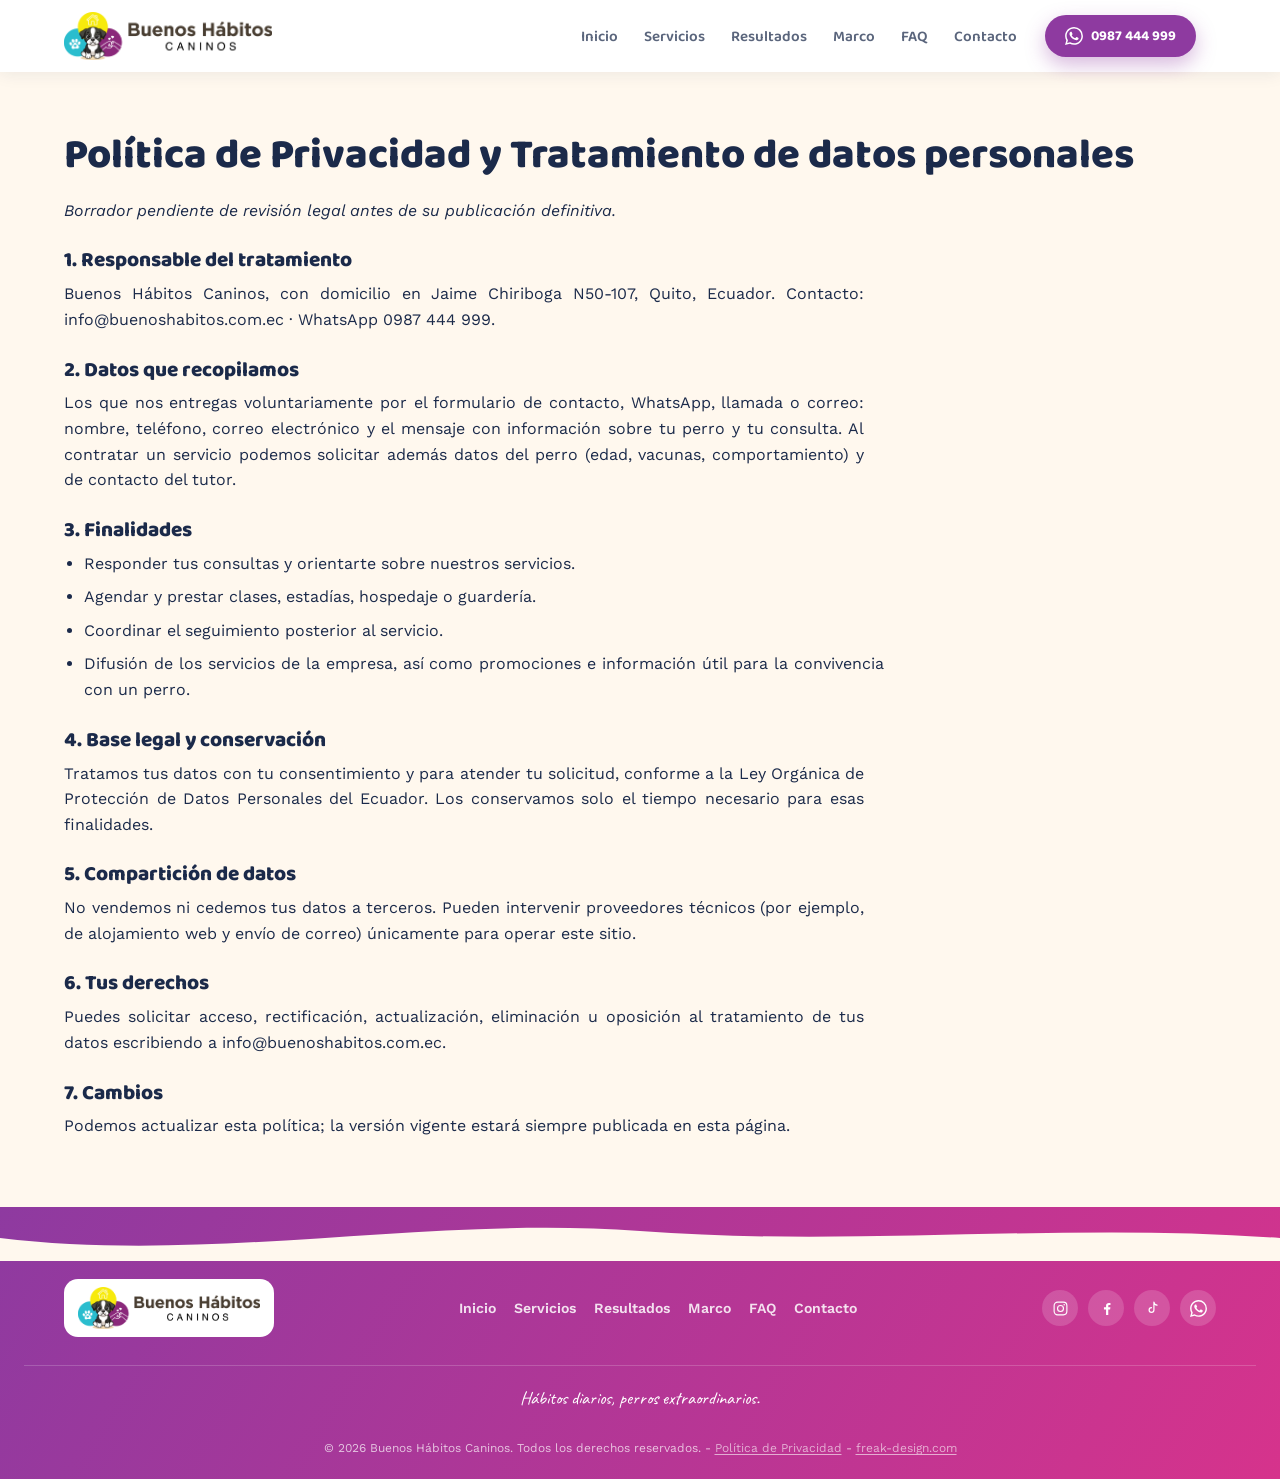
==== privacidad.html @ 81841bec "Sitio Buenos Hábitos Caninos con panel de administración Co-Authored-By: Claude Sonnet 5.5 <noreply@" ====
<!DOCTYPE html>
<html lang="es">
<head>
<meta charset="UTF-8">
<meta name="viewport" content="width=device-width, initial-scale=1.0">
<title>Política de Privacidad | Buenos Hábitos Caninos</title>
<meta name="description" content="Política de Privacidad y Tratamiento de datos personales de Buenos Hábitos Caninos.">
<meta name="robots" content="noindex, nofollow">
<link rel="preconnect" href="https://fonts.googleapis.com">
<link rel="preconnect" href="https://fonts.gstatic.com" crossorigin>
<link href="https://fonts.googleapis.com/css2?family=Baloo+2:wght@600;700;800&family=Work+Sans:wght@400;500;600;700&family=Caveat:wght@600;700&display=swap" rel="stylesheet">
<link rel="stylesheet" href="css/styles.css">
</head>
<body data-page="privacidad.html">

<div id="site-header"></div>

<main class="pagina-legal">
  <div class="contenedor">
    <h1>Política de Privacidad y Tratamiento de datos personales</h1>
    <p><em>Borrador pendiente de revisión legal antes de su publicación definitiva.</em></p>

    <h2>1. Responsable del tratamiento</h2>
    <p>Buenos Hábitos Caninos, con domicilio en Jaime Chiriboga N50-107, Quito, Ecuador. Contacto: <a href="mailto:info@buenoshabitos.com.ec">info@buenoshabitos.com.ec</a> · WhatsApp 0987 444 999.</p>

    <h2>2. Datos que recopilamos</h2>
    <p>Los que nos entregas voluntariamente por el formulario de contacto, WhatsApp, llamada o correo: nombre, teléfono, correo electrónico y el mensaje con información sobre tu perro y tu consulta. Al contratar un servicio podemos solicitar además datos del perro (edad, vacunas, comportamiento) y de contacto del tutor.</p>

    <h2>3. Finalidades</h2>
    <ul>
      <li>Responder tus consultas y orientarte sobre nuestros servicios.</li>
      <li>Agendar y prestar clases, estadías, hospedaje o guardería.</li>
      <li>Coordinar el seguimiento posterior al servicio.</li>
      <li>Difusión de los servicios de la empresa, así como promociones e información útil para la convivencia con un perro.</li>
    </ul>

    <h2>4. Base legal y conservación</h2>
    <p>Tratamos tus datos con tu consentimiento y para atender tu solicitud, conforme a la Ley Orgánica de Protección de Datos Personales del Ecuador. Los conservamos solo el tiempo necesario para esas finalidades.</p>

    <h2>5. Compartición de datos</h2>
    <p>No vendemos ni cedemos tus datos a terceros. Pueden intervenir proveedores técnicos (por ejemplo, de alojamiento web y envío de correo) únicamente para operar este sitio.</p>

    <h2>6. Tus derechos</h2>
    <p>Puedes solicitar acceso, rectificación, actualización, eliminación u oposición al tratamiento de tus datos escribiendo a <a href="mailto:info@buenoshabitos.com.ec">info@buenoshabitos.com.ec</a>.</p>

    <h2>7. Cambios</h2>
    <p>Podemos actualizar esta política; la versión vigente estará siempre publicada en esta página.</p>
  </div>
</main>

<div id="site-footer"></div>

<script src="js/menu-config.js"></script>
<script src="js/layout.js"></script>
<script src="js/main.js"></script>
</body>
</html>
---- css/styles.css ----
/* ============================================================
   Buenos Habitos Caninos — Landing page
   Hoja de estilos unica, escrita a mano.
   ============================================================ */

:root {
  /* Paleta real del negocio */
  --turquesa: #29B6C9;
  --turquesa-oscuro: #1E8FA0;
  --morado: #8E3AA0;
  --morado-oscuro: #6F2C7D;
  --amarillo: #F3B300;
  --amarillo-oscuro: #D69A00;
  --rosa: #D6338C;
  --rosa-oscuro: #B0246E;
  --crema: #FFF8EE;
  --beige-claro: #FBEFDD;
  --blanco: #FFFFFF;
  --texto-oscuro: #1B2A4A;

  --degradado-cta: linear-gradient(120deg, var(--morado) 0%, var(--rosa) 100%);

  /* Tipografia */
  --font-titulos: 'Baloo 2', sans-serif;
  --font-cuerpo: 'Work Sans', sans-serif;
  --font-manuscrita: 'Caveat', cursive;

  /* Utilidades */
  --radio: 20px;
  --radio-chico: 12px;
  --sombra: 0 14px 34px rgba(27, 42, 74, 0.12);
  --sombra-suave: 0 6px 18px rgba(27, 42, 74, 0.08);
  --ancho-maximo: 1200px;
  --transicion: 0.2s ease;
}

/* ---------- Reset basico ---------- */
* {
  margin: 0;
  padding: 0;
  box-sizing: border-box;
}

html {
  scroll-behavior: smooth;
}

body {
  font-family: var(--font-cuerpo);
  color: var(--texto-oscuro);
  background: var(--crema);
  line-height: 1.6;
  overflow-x: hidden;
}

img {
  max-width: 100%;
  display: block;
}

a {
  color: inherit;
  text-decoration: none;
}

ul {
  list-style: none;
}

button {
  font-family: inherit;
  cursor: pointer;
  border: none;
  background: none;
}

h1, h2, h3, h4 {
  font-family: var(--font-titulos);
  font-weight: 700;
  line-height: 1.15;
  color: var(--texto-oscuro);
}

h1 { font-size: clamp(2.2rem, 4.6vw, 3.4rem); font-weight: 800; }
h2 { font-size: clamp(1.7rem, 3.2vw, 2.4rem); font-weight: 800; }
h3 { font-size: clamp(1.1rem, 2vw, 1.4rem); }

p { max-width: 62ch; }

.contenedor {
  width: 100%;
  max-width: var(--ancho-maximo);
  margin: 0 auto;
  padding: 0 24px;
}

.visually-hidden {
  position: absolute;
  width: 1px; height: 1px;
  overflow: hidden;
  clip: rect(0 0 0 0);
  white-space: nowrap;
}

.texto-manuscrito {
  font-family: var(--font-manuscrita);
  font-weight: 700;
}

/* ---------- Botones ---------- */
.btn {
  display: inline-flex;
  align-items: center;
  gap: 8px;
  padding: 14px 28px;
  border-radius: 999px;
  font-family: var(--font-titulos);
  font-weight: 700;
  font-size: 0.98rem;
  transition: transform var(--transicion), box-shadow var(--transicion), background var(--transicion);
  white-space: nowrap;
}
.btn:hover { transform: translateY(-2px); }

.btn--morado { background: var(--morado); color: var(--blanco); box-shadow: 0 8px 20px rgba(142,58,160,0.35); }
.btn--morado:hover { background: var(--morado-oscuro); }

.btn--amarillo { background: var(--amarillo); color: var(--texto-oscuro); box-shadow: 0 8px 20px rgba(243,179,0,0.35); }
.btn--amarillo:hover { background: var(--amarillo-oscuro); }

.btn--turquesa { background: var(--turquesa); color: var(--blanco); box-shadow: 0 8px 20px rgba(41,182,201,0.35); }
.btn--turquesa:hover { background: var(--turquesa-oscuro); }

.btn--rosa { background: var(--rosa); color: var(--blanco); box-shadow: 0 8px 20px rgba(214,51,140,0.3); }
.btn--rosa:hover { background: var(--rosa-oscuro); }

.btn--outline {
  background: var(--blanco);
  color: var(--texto-oscuro);
  border: 2px solid var(--beige-claro);
}
.btn--outline:hover { border-color: var(--morado); color: var(--morado); }

.btn--outline-rosa {
  background: var(--blanco);
  color: var(--rosa);
  border: 2px solid var(--rosa);
}
.btn--outline-rosa:hover { background: var(--rosa); color: var(--blanco); }

.btn--chico { padding: 10px 20px; font-size: 0.88rem; }

/* ============================================================
   HEADER
   ============================================================ */
.site-header {
  position: sticky;
  top: 0;
  z-index: 100;
  background: var(--blanco);
  box-shadow: 0 2px 16px rgba(27, 42, 74, 0.08);
}

.nav {
  display: flex;
  align-items: center;
  justify-content: space-between;
  gap: 20px;
  padding: 12px 24px;
  max-width: var(--ancho-maximo);
  margin: 0 auto;
}

.nav__marca {
  display: flex;
  align-items: center;
  gap: 10px;
  color: var(--texto-oscuro);
  flex-shrink: 0;
}

.nav__logo-img { height: 48px; width: auto; display: block; }

.nav__toggle {
  display: none;
  flex-direction: column;
  gap: 5px;
  padding: 8px;
  z-index: 110;
}
.nav__toggle span {
  width: 24px;
  height: 2px;
  background: var(--texto-oscuro);
  border-radius: 2px;
  transition: transform var(--transicion), opacity var(--transicion), background var(--transicion);
}
.nav__toggle[aria-expanded="true"] span { background: var(--blanco); }
.nav__toggle[aria-expanded="true"] span:nth-child(1) { transform: translateY(7px) rotate(45deg); }
.nav__toggle[aria-expanded="true"] span:nth-child(2) { opacity: 0; }
.nav__toggle[aria-expanded="true"] span:nth-child(3) { transform: translateY(-7px) rotate(-45deg); }

.nav__cuerpo {
  display: flex;
  align-items: center;
  gap: 26px;
  flex: 1;
  justify-content: flex-end;
}

.nav__lista {
  display: flex;
  align-items: center;
  gap: 22px;
  flex-wrap: wrap;
}

.nav__link {
  color: var(--texto-oscuro);
  font-family: var(--font-titulos);
  font-size: 0.95rem;
  font-weight: 600;
  opacity: 0.72;
  padding: 6px 2px;
  border-bottom: 2px solid transparent;
  transition: opacity var(--transicion), border-color var(--transicion);
}
.nav__link:hover { opacity: 1; }
.nav__link[aria-current="page"],
.nav__link.activo {
  opacity: 1;
  border-color: var(--amarillo);
}

.nav__cta { flex-shrink: 0; }

/* ============================================================
   ONDA (divisor decorativo)
   ============================================================ */
.onda { display: block; width: 100%; height: 60px; line-height: 0; }
.onda svg { width: 100%; height: 100%; display: block; }

/* ============================================================
   BLOQUE imagen + contenido (reutilizado en varias secciones:
   "Por que Buenos Habitos", "Quito y los Valles")
   ============================================================ */
.hero__grid {
  display: grid;
  grid-template-columns: 1.05fr 1fr;
  gap: 48px;
  align-items: center;
}
.hero__media {
  position: relative;
  border-radius: 32px;
  overflow: hidden;
  box-shadow: var(--sombra);
  aspect-ratio: 4/3.1;
}
.hero__media img { width: 100%; height: 100%; object-fit: cover; }

/* ============================================================
   HERO
   ============================================================ */
.hero {
  position: relative;
  background: var(--crema);
}

.hero__banner {
  position: relative;
  width: 100%;
  min-height: clamp(380px, 44vw, 640px);
  overflow: hidden;
  display: flex;
  justify-content: flex-end;
}
.hero__foto { position: absolute; left: 0; top: 0; bottom: 0; width: 62%; }
.hero__foto img { width: 100%; height: 100%; object-fit: cover; object-position: 50% 30%; display: block; }
.hero__deco { position: absolute; pointer-events: none; z-index: 3; }
.hero__deco--amarillo { top: 0; right: 0; width: clamp(70px, 9vw, 150px); }
.hero__deco--ola { left: 0; bottom: -2px; width: 34%; height: clamp(30px, 5vw, 70px); }
.hero__panel {
  position: relative;
  z-index: 2;
  width: 50%;
  background: var(--crema);
  border-radius: clamp(80px, 14vw, 230px) 0 0 clamp(60px, 10vw, 160px);
  padding: clamp(20px, 3vw, 44px) clamp(16px, 3vw, 48px) clamp(20px, 3vw, 44px) clamp(36px, 6vw, 100px);
  display: flex;
  flex-direction: column;
  justify-content: center;
  align-items: center;
  text-align: center;
}
.hero__titulo {
  font-family: var(--font-manuscrita);
  font-size: clamp(1.9rem, 4.3vw, 4.1rem);
  font-style: italic;
  font-weight: 700;
  color: var(--texto-oscuro);
  line-height: 1.2;
  margin-bottom: clamp(10px, 1.6vw, 22px);
}
.palabra-subrayada { position: relative; display: inline-block; white-space: nowrap; }
.palabra-subrayada::after {
  content: ""; position: absolute; left: 0; right: 0; bottom: -0.1em;
  height: 0.09em; min-height: 3px; background: var(--amarillo); border-radius: 3px;
}
.hero__lista { margin-bottom: clamp(12px, 2vw, 26px); font-size: clamp(0.9rem, 1.5vw, 1.45rem); line-height: 1.5; opacity: 0.9; }
.hero__acciones { display: flex; gap: clamp(8px, 1vw, 16px); flex-wrap: wrap; justify-content: center; }
.hero__acciones .btn { font-size: clamp(0.78rem, 1vw, 0.98rem); padding: clamp(9px, 1.1vw, 14px) clamp(16px, 2vw, 28px); }

/* ============================================================
   SECCIONES GENERALES
   ============================================================ */
.seccion { padding: 76px 0; position: relative; }
.seccion--chica { padding: 48px 0; }
.seccion--crema { background: var(--crema); }
.seccion--blanca { background: var(--blanco); }

.seccion__cabecera { max-width: 640px; margin-bottom: 40px; }
.seccion__cabecera--centro { margin-left: auto; margin-right: auto; text-align: center; }
.seccion__kicker {
  display: inline-block;
  color: var(--rosa);
  font-weight: 700;
  font-size: 0.8rem;
  letter-spacing: 0.08em;
  text-transform: uppercase;
  margin-bottom: 10px;
}
.seccion__cabecera p { margin-top: 12px; opacity: 0.75; }
.seccion__cabecera--centro p { margin-left: auto; margin-right: auto; }

/* ============================================================
   PROBLEMAS ("¿En que podemos ayudarte?")
   ============================================================ */
.problemas-grid {
  display: grid;
  grid-template-columns: repeat(4, 1fr);
  gap: 18px;
}
.problema {
  background: var(--blanco);
  border-radius: var(--radio);
  overflow: hidden;
  box-shadow: var(--sombra-suave);
  text-align: center;
  transition: transform var(--transicion), box-shadow var(--transicion);
}
.problema:hover { transform: translateY(-4px); box-shadow: var(--sombra); }
.problema__foto { aspect-ratio: 1/1; overflow: hidden; background: #FEFBF3; }
.problema__foto img { width: 100%; height: 100%; object-fit: cover; }
.problema__texto { padding: 14px 10px; font-weight: 700; font-size: 0.92rem; }

/* ============================================================
   SERVICIOS
   ============================================================ */
.servicios-grid {
  display: grid;
  grid-template-columns: repeat(auto-fit, minmax(230px, 1fr));
  gap: 24px;
}
.servicio {
  border-radius: var(--radio);
  overflow: hidden;
  box-shadow: var(--sombra-suave);
  display: flex;
  flex-direction: column;
  transition: transform var(--transicion), box-shadow var(--transicion);
}
.servicio:hover { transform: translateY(-6px); box-shadow: var(--sombra); }

.servicio__foto { aspect-ratio: 16/12; overflow: hidden; position: relative; }
.servicio__foto img { width: 100%; height: 100%; object-fit: cover; }
.servicio__icono {
  position: absolute;
  top: 14px; left: 14px;
  width: 46px; height: 46px;
  border-radius: 50%;
  background: rgba(255,255,255,0.92);
  display: flex; align-items: center; justify-content: center;
}
.servicio__icono .icono-linea { width: 24px; height: 24px; }

.servicio__cuerpo { padding: 20px 20px 24px; background: var(--blanco); flex: 1; display: flex; flex-direction: column; }
.servicio__cuerpo h3 { margin-bottom: 8px; }
.servicio__cuerpo p { font-size: 0.9rem; opacity: 0.78; flex: 1; margin-bottom: 16px; }
.servicio__cuerpo .btn { align-self: flex-start; }

.servicio--turquesa .servicio__icono { color: var(--turquesa-oscuro); }
.servicio--morado .servicio__icono { color: var(--morado); }
.servicio--amarillo .servicio__icono { color: var(--amarillo-oscuro); }
.servicio--rosa .servicio__icono { color: var(--rosa); }

.servicios-doodle {
  position: absolute;
  z-index: 0;
  pointer-events: none;
  color: var(--rosa);
}
.servicios-doodle--1 { width: 20px; top: 42px; right: 8%; }
.servicios-doodle--2 { width: 14px; top: 68px; right: 6%; }
@media (max-width: 760px) {
  .servicios-doodle { display: none; }
}

/* ============================================================
   ICONOS DE LINEA (sprite)
   ============================================================ */
.icono-linea {
  width: 26px; height: 26px;
  stroke: currentColor;
  fill: none;
  stroke-width: 1.8;
}

/* ============================================================
   POR QUE BUENOS HABITOS
   ============================================================ */
.porque-grid {
  display: grid;
  grid-template-columns: repeat(auto-fit, minmax(120px, 1fr));
  gap: 22px;
  text-align: center;
}
.porque-item { display: flex; flex-direction: column; align-items: center; gap: 10px; }
.porque-item__icono {
  width: 60px; height: 60px;
  border-radius: 50%;
  display: flex; align-items: center; justify-content: center;
  color: var(--blanco);
}
.porque-item__icono .icono-linea { width: 28px; height: 28px; }
.porque-item span { font-weight: 700; font-size: 0.92rem; max-width: 14ch; }

.porque-item--0 .porque-item__icono { background: var(--amarillo); }
.porque-item--1 .porque-item__icono { background: var(--turquesa); }
.porque-item--2 .porque-item__icono { background: var(--rosa); }
.porque-item--3 .porque-item__icono { background: var(--morado); }

.porque-foto {
  position: relative;
  border-radius: var(--radio);
  overflow: hidden;
  box-shadow: var(--sombra);
  aspect-ratio: 1672 / 941;
}
.porque-foto img { width: 100%; height: 100%; object-fit: cover; display: block; }

/* ============================================================
   TIMELINE (Como trabajamos)
   ============================================================ */
.timeline {
  display: flex;
  justify-content: space-between;
  align-items: flex-start;
  gap: 8px;
  position: relative;
}
.timeline::before {
  content: "";
  position: absolute;
  top: 26px; left: 5%; right: 5%;
  height: 3px;
  background: repeating-linear-gradient(90deg, var(--amarillo) 0 10px, transparent 10px 18px);
  z-index: 0;
}
.timeline__item {
  position: relative;
  z-index: 1;
  flex: 1;
  display: flex;
  flex-direction: column;
  align-items: center;
  text-align: center;
  gap: 10px;
  min-width: 90px;
}
.timeline__flecha {
  position: relative;
  z-index: 1;
  flex-shrink: 0;
  width: 14px;
  height: 14px;
  border-top: 3px solid var(--amarillo);
  border-right: 3px solid var(--amarillo);
  transform: rotate(45deg);
  margin-top: 20px;
}
.timeline__flecha--izq { transform: rotate(-135deg); }
@media (max-width: 760px) {
  .timeline__flecha { display: none; }
}
.timeline__num {
  width: 52px; height: 52px;
  border-radius: 50%;
  display: flex; align-items: center; justify-content: center;
  font-family: var(--font-titulos);
  font-weight: 800;
  color: var(--blanco);
  font-size: 1.05rem;
  box-shadow: var(--sombra-suave);
}
.timeline__item:nth-of-type(1) .timeline__num { background: #E8823A; }
.timeline__item:nth-of-type(2) .timeline__num { background: var(--turquesa); }
.timeline__item:nth-of-type(3) .timeline__num { background: var(--amarillo); }
.timeline__item:nth-of-type(4) .timeline__num { background: var(--turquesa); }
.timeline__item:nth-of-type(5) .timeline__num { background: var(--morado); }
.timeline__item h3 { font-size: 0.95rem; }
.timeline__item p { font-size: 0.8rem; opacity: 0.7; }

/* ============================================================
   TESTIMONIOS
   ============================================================ */
.testimonios-grid {
  display: grid;
  grid-template-columns: repeat(auto-fit, minmax(230px, 1fr));
  gap: 20px;
}
.testimonio {
  background: var(--blanco);
  border-radius: var(--radio);
  padding: 20px;
  display: flex;
  gap: 14px;
  box-shadow: var(--sombra-suave);
}
.testimonio__foto {
  width: 56px; height: 56px;
  border-radius: 50%;
  overflow: hidden;
  flex-shrink: 0;
}
.testimonio__foto img { width: 100%; height: 100%; object-fit: cover; }
.testimonio__cita { font-size: 0.95rem; font-style: italic; margin-bottom: 8px; }
.testimonio__autor { font-weight: 700; font-size: 0.85rem; opacity: 0.7; }

/* ============================================================
   MARCO
   ============================================================ */
.marco {
  display: grid;
  grid-template-columns: 340px 1fr;
  gap: 44px;
  align-items: start;
}
.marco__foto { align-self: start; }
.marco__foto {
  border-radius: var(--radio);
  overflow: hidden;
  box-shadow: var(--sombra);
  aspect-ratio: 1122 / 1402;
}
.marco__foto img { width: 100%; height: 100%; object-fit: cover; }
.marco__lista { display: flex; flex-direction: column; gap: 12px; margin: 20px 0; }
.marco__lista li { display: flex; align-items: flex-start; gap: 10px; font-weight: 600; }
.marco__lista .check {
  flex-shrink: 0;
  width: 24px; height: 24px;
  border-radius: 50%;
  background: var(--turquesa);
  color: var(--blanco);
  display: flex; align-items: center; justify-content: center;
  font-size: 0.75rem;
  margin-top: 2px;
}
.marco__nota { font-size: 0.8rem; opacity: 0.6; font-style: italic; }

/* ============================================================
   GALERIA
   ============================================================ */
.galeria-grid {
  display: grid;
  grid-template-columns: repeat(4, 1fr);
  grid-auto-rows: 160px;
  gap: 14px;
}
.galeria-grid > a, .galeria-grid > div {
  border-radius: var(--radio-chico);
  overflow: hidden;
  position: relative;
}
.galeria-grid img { width: 100%; height: 100%; object-fit: cover; transition: transform 0.3s ease; }
.galeria-grid a:hover img { transform: scale(1.06); }
.galeria-grid .grande { grid-column: span 2; grid-row: span 2; }

/* ============================================================
   FAQ
   ============================================================ */
.faq { display: flex; flex-direction: column; gap: 12px; }
.faq details {
  background: var(--blanco);
  border: 1px solid var(--beige-claro);
  border-radius: var(--radio-chico);
  padding: 6px 20px;
}
.faq summary {
  cursor: pointer;
  list-style: none;
  padding: 14px 0;
  font-family: var(--font-titulos);
  font-weight: 700;
  display: flex;
  align-items: center;
  justify-content: space-between;
  gap: 12px;
}
.faq summary::-webkit-details-marker { display: none; }
.faq summary::after {
  content: "+";
  font-size: 1.4rem;
  color: var(--rosa);
  flex-shrink: 0;
  transition: transform var(--transicion);
}
.faq details[open] summary::after { transform: rotate(45deg); }
.faq p { padding: 0 0 16px; font-size: 0.92rem; opacity: 0.78; }

/* ============================================================
   ZONA DE SERVICIO
   ============================================================ */
.zona-grid {
  display: grid;
  grid-template-columns: 1fr 1fr;
  gap: 40px;
  align-items: center;
}
.zona-lista { display: flex; flex-direction: column; gap: 18px; margin-top: 20px; }
.zona-item { display: flex; gap: 14px; align-items: flex-start; }
.zona-item__icono {
  width: 42px; height: 42px;
  border-radius: 50%;
  background: var(--beige-claro);
  color: var(--rosa);
  display: flex; align-items: center; justify-content: center;
  flex-shrink: 0;
}
.zona-item__icono .icono-linea { width: 22px; height: 22px; }
.zona-item h3 { font-size: 1rem; margin-bottom: 2px; }
.zona-item p { font-size: 0.9rem; opacity: 0.75; }

.mapa-embed {
  border-radius: var(--radio);
  overflow: hidden;
  box-shadow: var(--sombra);
  aspect-ratio: 4/3.3;
}
.mapa-embed iframe { width: 100%; height: 100%; border: 0; }

/* ============================================================
   CTA / WHATSAPP + FORMULARIO
   ============================================================ */
.banda-cta {
  background: var(--degradado-cta);
  color: var(--blanco);
  padding: 70px 0;
  position: relative;
  overflow: hidden;
}
.banda-cta h2, .banda-cta h3 { color: var(--blanco); }
.banda-cta p { opacity: 0.92; }

.cta-grid {
  display: grid;
  grid-template-columns: 1fr 1fr;
  gap: 48px;
  align-items: start;
  position: relative;
  z-index: 1;
}

.whatsapp-caja {
  display: flex;
  align-items: center;
  gap: 16px;
  background: rgba(255,255,255,0.12);
  border-radius: var(--radio);
  padding: 22px 24px;
  margin-top: 26px;
}
.whatsapp-caja__icono {
  width: 52px; height: 52px;
  border-radius: 50%;
  background: #25D366;
  display: flex; align-items: center; justify-content: center;
  flex-shrink: 0;
}
.whatsapp-caja__icono svg { width: 28px; height: 28px; }
.whatsapp-caja__telefono {
  margin-top: 8px;
  display: inline-flex;
}

.form-contacto {
  background: var(--blanco);
  border-radius: var(--radio);
  padding: 30px;
  box-shadow: var(--sombra);
  color: var(--texto-oscuro);
  display: flex;
  flex-direction: column;
  gap: 14px;
}
.form-contacto h3 { color: var(--texto-oscuro); }
.form-contacto label { font-size: 0.85rem; font-weight: 700; margin-bottom: 4px; display: block; }
.form-contacto input,
.form-contacto textarea {
  width: 100%;
  padding: 12px 14px;
  border: 1.5px solid var(--beige-claro);
  border-radius: var(--radio-chico);
  font-family: inherit;
  font-size: 0.95rem;
  color: var(--texto-oscuro);
  background: var(--crema);
  transition: border-color var(--transicion);
}
.form-contacto input:focus,
.form-contacto textarea:focus {
  outline: none;
  border-color: var(--morado);
}
.form-contacto textarea { resize: vertical; min-height: 90px; }
.form-contacto .btn { justify-content: center; margin-top: 4px; }
.form-contacto__estado {
  font-size: 0.88rem;
  font-weight: 600;
  min-height: 1.2em;
}
.form-contacto__estado[data-estado="ok"] { color: #1E8F4E; }
.form-contacto__estado[data-estado="error"] { color: #C23434; }
.form-contacto__estado[data-estado="enviando"] { color: var(--morado); }

/* ============================================================
   FOOTER
   ============================================================ */
.site-footer {
  background: var(--degradado-cta);
  color: var(--blanco);
  padding-top: 8px;
}
.footer__onda { line-height: 0; margin-bottom: -2px; }
.footer__onda svg { width: 100%; height: 46px; display: block; }

.footer__fila {
  display: flex;
  align-items: center;
  justify-content: space-between;
  flex-wrap: wrap;
  gap: 20px;
  padding: 20px 24px 28px;
}
.footer__marca { display: flex; align-items: center; gap: 10px; }
.footer__logo-img { height: 46px; width: auto; display: block; flex-shrink: 0; }
.footer__marca-nombre { font-family: var(--font-titulos); font-weight: 800; font-size: 1.1rem; }
.footer__marca-tagline { font-size: 0.62rem; letter-spacing: 0.16em; opacity: 0.8; }

.footer__lista { display: flex; gap: 18px; flex-wrap: wrap; }
.footer__lista a { font-size: 0.88rem; font-weight: 600; opacity: 0.85; }
.footer__lista a:hover { opacity: 1; }

.footer__redes { display: flex; gap: 10px; }
.footer__red {
  width: 36px; height: 36px;
  border-radius: 50%;
  background: rgba(255,255,255,0.16);
  display: flex; align-items: center; justify-content: center;
  transition: background var(--transicion);
}
.footer__red:hover { background: var(--amarillo); color: var(--texto-oscuro); }
.footer__red svg { width: 17px; height: 17px; }

.footer__base {
  text-align: center;
  margin: 0 24px;
  padding: 18px 0 26px;
  font-family: var(--font-manuscrita);
  font-size: 1.15rem;
  border-top: 1px solid rgba(255,255,255,0.18);
}
.footer__base, .footer__copy { max-width: none; }
.footer__copy { text-align: center; font-size: 0.75rem; opacity: 0.7; padding: 0 24px 20px; }
.footer__credito { opacity: 0.85; text-decoration: underline; text-underline-offset: 2px; }
.footer__credito:hover { opacity: 1; }

/* ============================================================
   RESPONSIVE
   ============================================================ */
@media (max-width: 980px) {
  .hero__grid,
  .marco,
  .zona-grid,
  .cta-grid { grid-template-columns: 1fr; gap: 32px; }
  .hero__media { order: -1; max-width: 480px; margin: 0 auto; }
  .marco__foto { max-width: 320px; margin: 0 auto; }
  .galeria-grid { grid-template-columns: repeat(3, 1fr); grid-auto-rows: 130px; }
}

@media (max-width: 760px) {
  .nav__toggle { display: flex; }

  .nav__cuerpo {
    position: fixed;
    inset: 0 0 0 auto;
    width: min(300px, 84vw);
    height: 100vh;
    background: var(--morado);
    flex-direction: column;
    align-items: flex-start;
    justify-content: flex-start;
    padding: 100px 28px 28px;
    gap: 30px;
    transform: translateX(100%);
    transition: transform 0.28s ease;
    box-shadow: -8px 0 30px rgba(0,0,0,0.25);
  }
  .nav__cuerpo.esta-abierto { transform: translateX(0); }

  .nav__lista { flex-direction: column; align-items: flex-start; gap: 18px; }
  .nav__cuerpo .nav__link { font-size: 1.05rem; color: var(--blanco); opacity: 0.85; }
  .nav__cuerpo .nav__link[aria-current="page"],
  .nav__cuerpo .nav__link.activo { opacity: 1; border-color: var(--amarillo); }
  .nav__cta { width: 100%; }
  .nav__cta .btn {
    width: 100%;
    justify-content: center;
    background: var(--amarillo);
    color: var(--texto-oscuro);
    box-shadow: none;
  }

  .nav__fondo {
    display: none;
    position: fixed; inset: 0;
    background: rgba(20,10,25,0.5);
    z-index: 99;
  }
  .nav__fondo.esta-abierto { display: block; }

  .seccion { padding: 52px 0; }
  .banda-cta { padding: 48px 0; }
  .timeline { flex-direction: column; align-items: flex-start; gap: 22px; }
  .timeline::before { display: none; }
  .timeline__item { flex-direction: row; text-align: left; }
  .galeria-grid { grid-template-columns: repeat(2, 1fr); }
  .galeria-grid .grande { grid-column: span 2; grid-row: span 1; }
}

@media (max-width: 480px) {
  .contenedor { padding: 0 18px; }
  .problemas-grid { grid-template-columns: repeat(2, 1fr); }
}

/* ---- Ajustes moviles ---- */
.porque-layout { grid-template-columns: 1.2fr 1fr; }
.porque-grid { margin-top: 28px; }
.porque-parrafo { margin-top: 26px; }

@media (max-width: 980px) {
  .porque-layout { grid-template-columns: 1fr; }
}

@media (max-width: 760px) {
  /* Hero movil: foto arriba, panel debajo */
  .hero__banner { flex-direction: column; min-height: 0; }
  .hero__foto { position: relative; width: 100%; height: 300px; }
  .hero__deco--amarillo { width: 80px; }
  .hero__deco--ola { width: 45%; top: 262px; bottom: auto; height: 38px; }
  .hero__panel { width: 100%; border-radius: 28px 28px 0 0; margin-top: -28px; padding: 28px 22px 34px; }
  .hero__titulo { font-size: clamp(2.1rem, 8.4vw, 2.8rem); }
  .hero__lista { font-size: 1.02rem; }

  /* Por que Buenos Habitos: titulo, foto y luego opciones a todo el ancho */
  .porque-texto { display: contents; }
  .porque-texto h2 { order: 1; }
  .porque-foto { order: 2; }
  .porque-grid { order: 3; grid-template-columns: 1fr; gap: 14px; margin-top: 0; text-align: left; }
  .porque-parrafo { order: 4; margin-top: 0; max-width: none; }
  .porque-layout { gap: 24px; }
  .porque-item { flex-direction: row; align-items: center; gap: 16px; width: 100%; }
  .porque-item__icono { flex-shrink: 0; }
  .porque-item span:last-child { max-width: none; font-size: 1rem; }

  /* Como trabajamos: circulos firmes y flechas hacia abajo */
  .timeline { gap: 34px; }
  .timeline__item {
    display: grid;
    grid-template-columns: 52px 1fr;
    column-gap: 16px;
    row-gap: 2px;
    text-align: left;
    align-items: center;
    width: 100%;
    min-width: 0;
  }
  .timeline__num { grid-row: 1 / span 2; flex-shrink: 0; width: 52px; height: 52px; }
  .timeline__item h3 { align-self: end; }
  .timeline__item p { align-self: start; }
  .timeline__item:not(:last-of-type)::after {
    content: "";
    position: absolute;
    left: 19px;
    bottom: -27px;
    width: 12px; height: 12px;
    border-right: 3px solid var(--amarillo);
    border-bottom: 3px solid var(--amarillo);
    transform: rotate(45deg);
  }

  /* Footer */
  .footer__fila { flex-direction: column; align-items: center; text-align: center; gap: 22px; }
  .footer__marca { justify-content: center; }
  .footer__lista { display: none; }
  .footer__redes { justify-content: center; }
  .footer__red svg { width: 18px; height: 18px; }
  .footer__base { margin-top: 4px; }
}

/* ---- Ajustes documento de correcciones ---- */
.frase-morada { font-family: var(--font-manuscrita); font-weight: 700; color: var(--morado); font-size: clamp(1.7rem, 3.4vw, 2.6rem); text-align: center; max-width: none; margin-top: 34px; line-height: 1.2; }
.frase-morada--izq { text-align: left; margin-top: 22px; font-size: clamp(1.5rem, 2.6vw, 2.1rem); }
.faq__lista { list-style: none; padding: 0 0 12px; display: flex; flex-direction: column; gap: 6px; font-size: 0.92rem; opacity: 0.85; }
.marco p { margin-bottom: 14px; max-width: none; }
.marco__sub { margin: 22px 0 6px; font-size: 1.1rem; }
.form-contacto__legal { font-size: 0.78rem; opacity: 0.7; max-width: none; }
.form-contacto__legal a { text-decoration: underline; }
.sedes-grid { display: grid; grid-template-columns: repeat(auto-fit, minmax(300px, 1fr)); gap: 28px; }
.sede h3 { margin: 14px 0 2px; }
.sede__serv { font-weight: 700; color: var(--rosa); font-size: 0.9rem; margin-bottom: 4px; }
.sede__enlace { display: inline-block; margin-top: 8px; font-weight: 700; color: var(--morado); }
.sede .mapa-embed { aspect-ratio: 16/10; }
.pagina-legal { padding: 60px 0; }
.pagina-legal h1 { font-size: clamp(1.8rem, 4vw, 2.6rem); margin-bottom: 18px; }
.pagina-legal h2 { font-size: 1.3rem; margin: 26px 0 8px; }
.pagina-legal p, .pagina-legal li { max-width: 80ch; margin-bottom: 8px; }
.pagina-legal ul { padding-left: 20px; list-style: disc; }
@media (max-width: 760px) {
  .problemas-grid { grid-template-columns: repeat(2, 1fr); }
  .frase-morada--izq { text-align: left; }
}
.footer__legal { text-decoration: underline; text-underline-offset: 2px; opacity: .85; }

/* ---- Resenas ---- */
.resenas-grid { display: grid; grid-template-columns: repeat(3, 1fr); gap: 20px; align-items: start; }
.resena { background: var(--blanco); border-radius: var(--radio); padding: 22px; box-shadow: var(--sombra-suave); }
.resena__estrellas { color: #F5B301; letter-spacing: 2px; font-size: 1.1rem; margin-bottom: 8px; }
.resena__texto { font-size: 0.95rem; margin-bottom: 10px; max-width: none; text-align: justify; }
.resena__autor { font-weight: 700; font-size: 0.88rem; opacity: 0.75; max-width: none; }
.resena__mas { color: var(--morado); font-weight: 700; font-size: 0.88rem; margin-bottom: 10px; text-decoration: underline; }
@media (max-width: 980px) { .resenas-grid { grid-template-columns: 1fr 1fr; } }
@media (max-width: 760px) { .resenas-grid { grid-template-columns: 1fr; } }

/* ---- Parrafos de lectura justificados (los centrados se mantienen) ---- */
.marco p, .porque-parrafo, .faq p, .faq__lista, .pagina-legal p, .pagina-legal li, .servicio__cuerpo p { text-align: justify; }
.seccion__cabecera:not(.seccion__cabecera--centro) p, .banda-cta p, .sede p, .form-contacto__legal { text-align: justify; }
.seccion__cabecera--centro p, .hero__lista { text-align: center; }

/* Lightbox galeria */
.lightbox { border: 0; padding: 0; background: transparent; max-width: 100vw; max-height: 100vh; width: 100vw; height: 100vh; overflow: hidden; }
.lightbox::backdrop { background: rgba(27, 42, 74, 0.88); }
.lightbox[open] { display: flex; align-items: center; justify-content: center; }
.lightbox__img { max-width: 90vw; max-height: 86vh; object-fit: contain; border-radius: 12px; box-shadow: 0 10px 40px rgba(0,0,0,.4); }
.lightbox__cerrar, .lightbox__nav { position: absolute; background: rgba(255,255,255,.92); color: var(--texto, #1B2A4A); border: 0; border-radius: 50%; width: 44px; height: 44px; font-size: 28px; line-height: 1; cursor: pointer; display: grid; place-items: center; }
.lightbox__cerrar { top: 16px; right: 16px; }
.lightbox__nav--prev { left: 16px; }
.lightbox__nav--next { right: 16px; }
@media (max-width: 760px) { .lightbox__nav--prev { left: 6px; } .lightbox__nav--next { right: 6px; } }

/* Hero: ondas decorativas en la esquina superior derecha */
.hero__deco--ondas { top: 0; right: 0; width: clamp(110px, 16vw, 260px); z-index: 3; }

/* Problemas: descripcion desplegable */
.problemas-grid { align-items: start; }
.problema { cursor: pointer; }
.problema:focus-visible { outline: 3px solid var(--turquesa); outline-offset: 2px; }
.problema__detalle { max-height: 0; overflow: hidden; padding: 0 14px; text-align: left; transition: max-height 0.3s ease, padding 0.3s ease; }
.problema__detalle p { font-size: 0.88rem; line-height: 1.5; margin-bottom: 8px; text-align: left; max-width: none; }
.problema__enlace { display: inline-block; font-weight: 800; font-size: 0.86rem; color: var(--morado); margin-bottom: 4px; }
.problema.abierta .problema__detalle { max-height: 420px; padding: 0 14px 14px; }
@media (hover: hover) { .problema:hover .problema__detalle { max-height: 420px; padding: 0 14px 14px; } }

/* Mapas: boton propio identico en ambas sedes (se recorta la tarjeta nativa de Google) */
.mapa-embed { position: relative; }
.mapa-embed iframe { position: absolute; top: -140px; left: 0; height: calc(100% + 140px); }
.mapa-abrir { position: absolute; top: 12px; left: 12px; z-index: 2; background: var(--blanco); color: var(--texto-oscuro); font-weight: 800; font-size: 0.85rem; padding: 9px 16px; border-radius: 999px; box-shadow: var(--sombra-suave); }
.mapa-abrir:hover { background: var(--amarillo); }

/* Footer: mismo logo que el encabezado, sobre pastilla blanca */
.footer__logo-pastilla { background: var(--blanco); border-radius: 14px; padding: 8px 14px; display: inline-flex; }
.footer__logo-pastilla img { height: 42px; width: auto; display: block; }
.nav__wa { display: inline-flex; align-items: center; gap: 8px; } .nav__wa svg { width: 18px; height: 18px; flex-shrink: 0; }

/* Lema sobre la foto de "Por que Buenos Habitos" (texto real, no incrustado en la imagen) */
.porque-foto { position: relative; container-type: inline-size; }
.porque-foto__lema { position: absolute; right: 3%; top: 36%; width: 42%; margin: 0; max-width: none; font-family: var(--font-manuscrita); font-weight: 700; font-style: italic; color: #fff; font-size: clamp(1.1rem, 6.6cqw, 2.8rem); line-height: 1.12; text-align: left; text-shadow: 0 2px 10px rgba(0,0,0,.35); transform: rotate(-4deg); }
.porque-foto__lema span { display: inline-block; border-bottom: 0.1em solid var(--amarillo); padding-bottom: 0.04em; }

/* Servicios: Marco centrado en la foto de la estadia */
#servicio-estadia .servicio__foto img { object-position: 78% 28%; transform: scale(1.18); transform-origin: 78% 28%; }
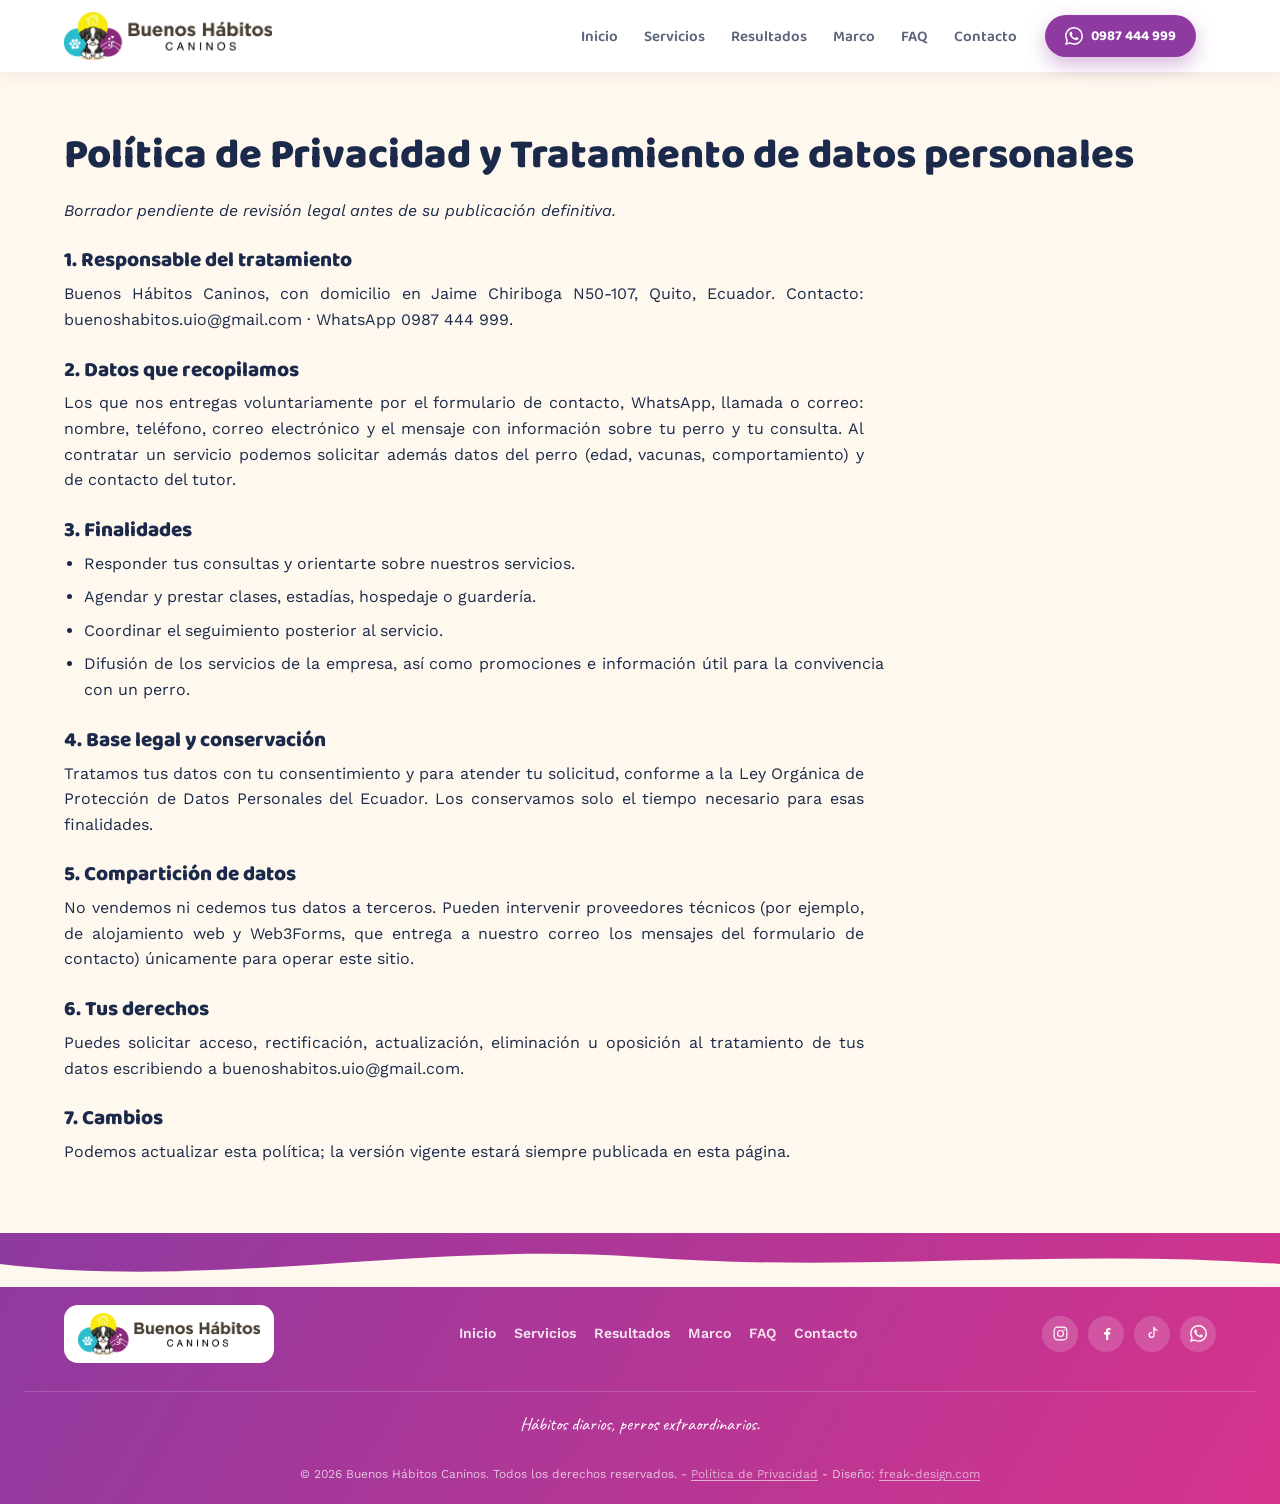
==== commit 0fcc68bc: "Formulario por Web3Forms; correo de contacto en privacidad pasa a Gmail Co-Authored-By: Claude Sonne" ====
--- a/privacidad.html
+++ b/privacidad.html
@@ -21,7 +21,7 @@
     <p><em>Borrador pendiente de revisión legal antes de su publicación definitiva.</em></p>
 
     <h2>1. Responsable del tratamiento</h2>
-    <p>Buenos Hábitos Caninos, con domicilio en Jaime Chiriboga N50-107, Quito, Ecuador. Contacto: <a href="mailto:info@buenoshabitos.com.ec">info@buenoshabitos.com.ec</a> · WhatsApp 0987 444 999.</p>
+    <p>Buenos Hábitos Caninos, con domicilio en Jaime Chiriboga N50-107, Quito, Ecuador. Contacto: <a href="mailto:buenoshabitos.uio@gmail.com">buenoshabitos.uio@gmail.com</a> · WhatsApp 0987 444 999.</p>
 
     <h2>2. Datos que recopilamos</h2>
     <p>Los que nos entregas voluntariamente por el formulario de contacto, WhatsApp, llamada o correo: nombre, teléfono, correo electrónico y el mensaje con información sobre tu perro y tu consulta. Al contratar un servicio podemos solicitar además datos del perro (edad, vacunas, comportamiento) y de contacto del tutor.</p>
@@ -38,10 +38,10 @@
     <p>Tratamos tus datos con tu consentimiento y para atender tu solicitud, conforme a la Ley Orgánica de Protección de Datos Personales del Ecuador. Los conservamos solo el tiempo necesario para esas finalidades.</p>
 
     <h2>5. Compartición de datos</h2>
-    <p>No vendemos ni cedemos tus datos a terceros. Pueden intervenir proveedores técnicos (por ejemplo, de alojamiento web y envío de correo) únicamente para operar este sitio.</p>
+    <p>No vendemos ni cedemos tus datos a terceros. Pueden intervenir proveedores técnicos (por ejemplo, de alojamiento web y Web3Forms, que entrega a nuestro correo los mensajes del formulario de contacto) únicamente para operar este sitio.</p>
 
     <h2>6. Tus derechos</h2>
-    <p>Puedes solicitar acceso, rectificación, actualización, eliminación u oposición al tratamiento de tus datos escribiendo a <a href="mailto:info@buenoshabitos.com.ec">info@buenoshabitos.com.ec</a>.</p>
+    <p>Puedes solicitar acceso, rectificación, actualización, eliminación u oposición al tratamiento de tus datos escribiendo a <a href="mailto:buenoshabitos.uio@gmail.com">buenoshabitos.uio@gmail.com</a>.</p>
 
     <h2>7. Cambios</h2>
     <p>Podemos actualizar esta política; la versión vigente estará siempre publicada en esta página.</p>
--- a/css/styles.css
+++ b/css/styles.css
@@ -999,3 +999,6 @@
 
 /* Servicios: Marco centrado en la foto de la estadia */
 #servicio-estadia .servicio__foto img { object-position: 78% 28%; transform: scale(1.18); transform-origin: 78% 28%; }
+
+/* Trampa anti-spam de Web3Forms: invisible para personas */
+.oculto-bot { position: absolute; left: -9999px; width: 1px; height: 1px; opacity: 0; }
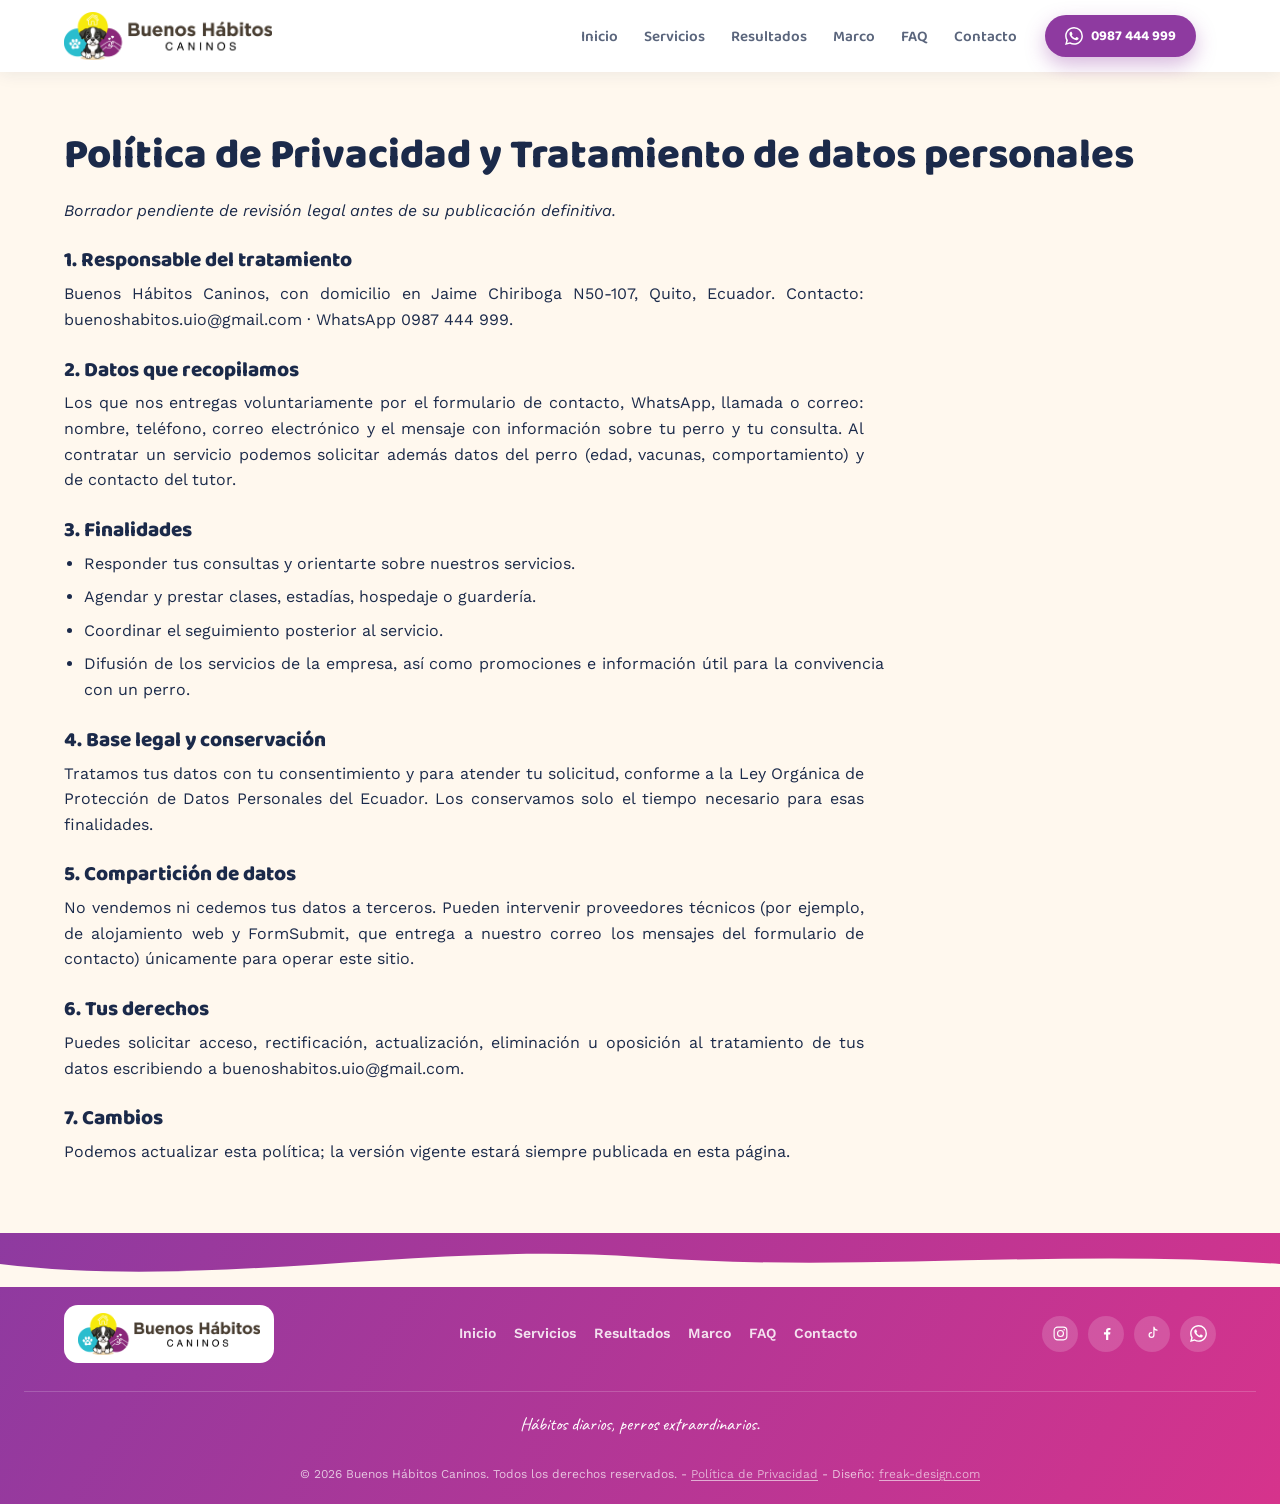
==== commit 4719789a: "Formulario por FormSubmit en lugar de Web3Forms Co-Authored-By: Claude Sonnet 5.5 <noreply@anthropic" ====
--- a/privacidad.html
+++ b/privacidad.html
@@ -38,7 +38,7 @@
     <p>Tratamos tus datos con tu consentimiento y para atender tu solicitud, conforme a la Ley Orgánica de Protección de Datos Personales del Ecuador. Los conservamos solo el tiempo necesario para esas finalidades.</p>
 
     <h2>5. Compartición de datos</h2>
-    <p>No vendemos ni cedemos tus datos a terceros. Pueden intervenir proveedores técnicos (por ejemplo, de alojamiento web y Web3Forms, que entrega a nuestro correo los mensajes del formulario de contacto) únicamente para operar este sitio.</p>
+    <p>No vendemos ni cedemos tus datos a terceros. Pueden intervenir proveedores técnicos (por ejemplo, de alojamiento web y FormSubmit, que entrega a nuestro correo los mensajes del formulario de contacto) únicamente para operar este sitio.</p>
 
     <h2>6. Tus derechos</h2>
     <p>Puedes solicitar acceso, rectificación, actualización, eliminación u oposición al tratamiento de tus datos escribiendo a <a href="mailto:buenoshabitos.uio@gmail.com">buenoshabitos.uio@gmail.com</a>.</p>
--- a/css/styles.css
+++ b/css/styles.css
@@ -1000,5 +1000,5 @@
 /* Servicios: Marco centrado en la foto de la estadia */
 #servicio-estadia .servicio__foto img { object-position: 78% 28%; transform: scale(1.18); transform-origin: 78% 28%; }
 
-/* Trampa anti-spam de Web3Forms: invisible para personas */
+/* Trampa anti-spam del formulario: invisible para personas */
 .oculto-bot { position: absolute; left: -9999px; width: 1px; height: 1px; opacity: 0; }
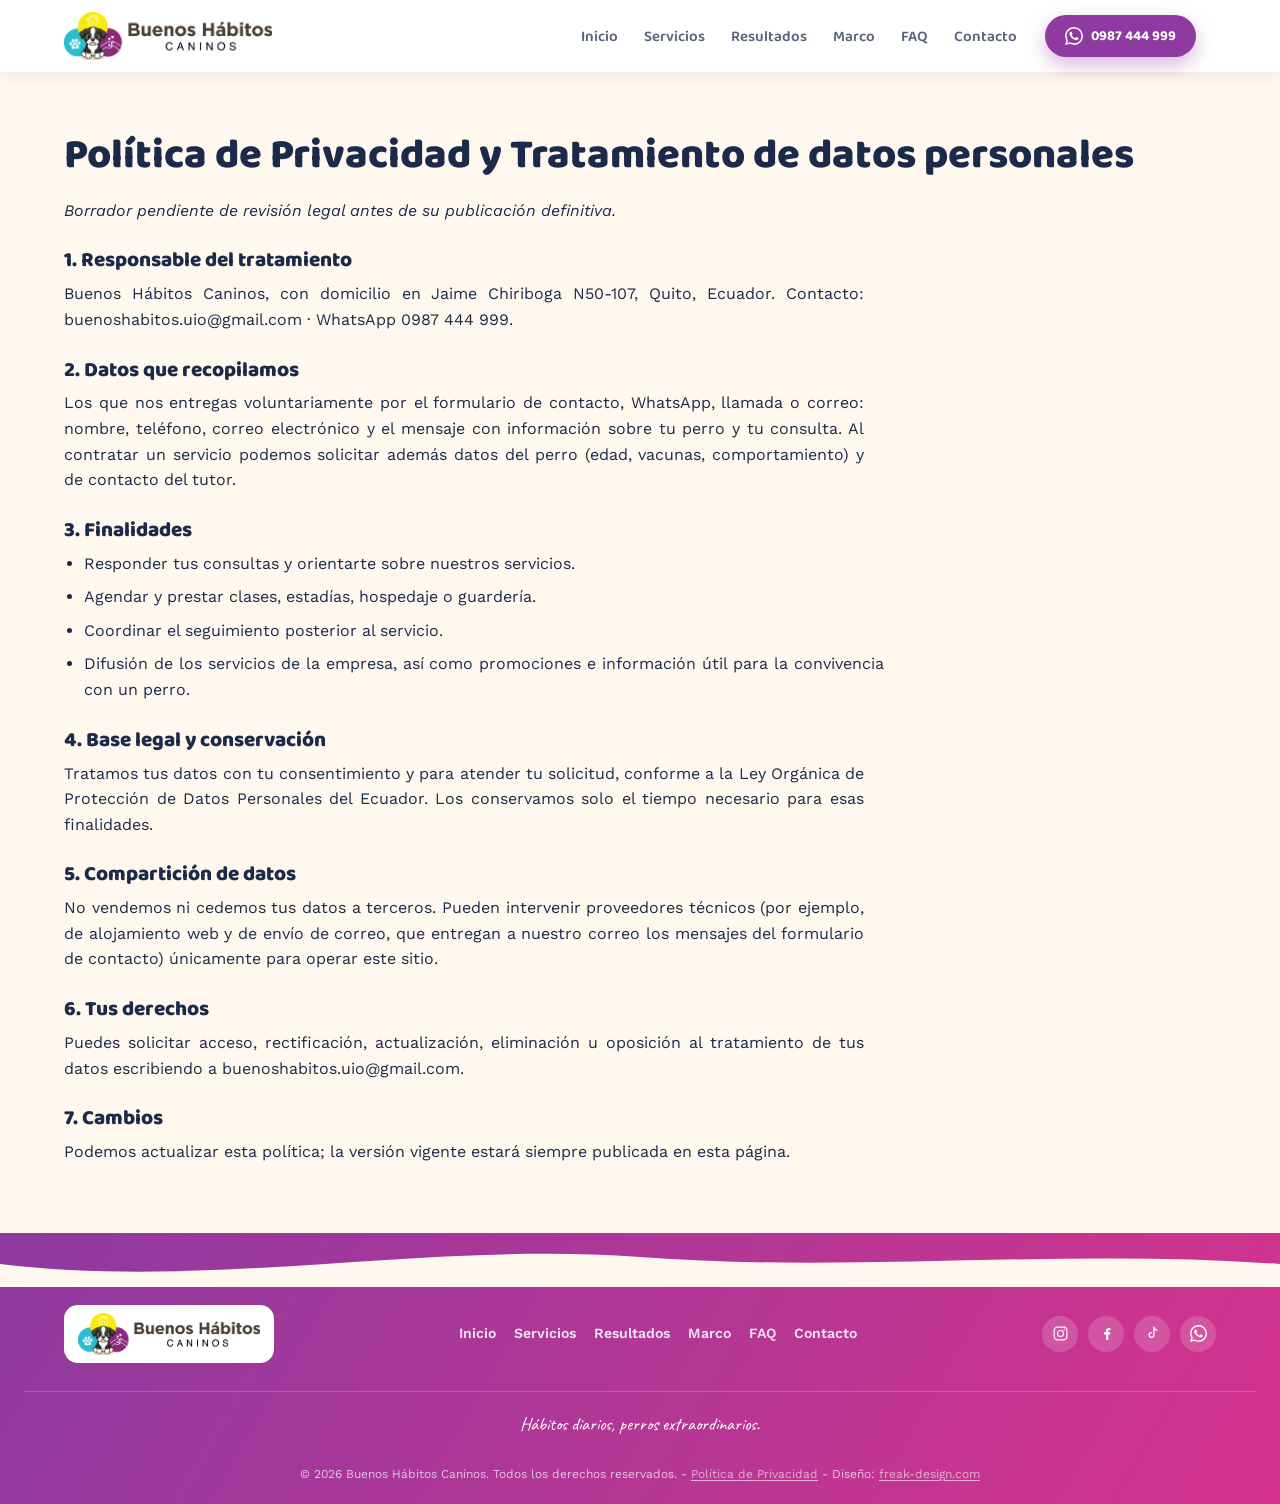
==== commit 0c0716c8: "Formulario por backend propio con Brevo en lugar de FormSubmit Co-Authored-By: Claude Sonnet 5.5 <no" ====
--- a/privacidad.html
+++ b/privacidad.html
@@ -1,5 +1,5 @@
 <!DOCTYPE html>
-<html lang="es">
+<html lang="es" data-datos="https://raw.githubusercontent.com/fandresramirez/buenos-habitos/main/" data-medios="https://cdn.jsdelivr.net/gh/fandresramirez/buenos-habitos@main/">
 <head>
 <meta charset="UTF-8">
 <meta name="viewport" content="width=device-width, initial-scale=1.0">
@@ -17,34 +17,12 @@
 
 <main class="pagina-legal">
   <div class="contenedor">
-    <h1>Política de Privacidad y Tratamiento de datos personales</h1>
-    <p><em>Borrador pendiente de revisión legal antes de su publicación definitiva.</em></p>
-
-    <h2>1. Responsable del tratamiento</h2>
-    <p>Buenos Hábitos Caninos, con domicilio en Jaime Chiriboga N50-107, Quito, Ecuador. Contacto: <a href="mailto:buenoshabitos.uio@gmail.com">buenoshabitos.uio@gmail.com</a> · WhatsApp 0987 444 999.</p>
-
-    <h2>2. Datos que recopilamos</h2>
-    <p>Los que nos entregas voluntariamente por el formulario de contacto, WhatsApp, llamada o correo: nombre, teléfono, correo electrónico y el mensaje con información sobre tu perro y tu consulta. Al contratar un servicio podemos solicitar además datos del perro (edad, vacunas, comportamiento) y de contacto del tutor.</p>
-
-    <h2>3. Finalidades</h2>
-    <ul>
-      <li>Responder tus consultas y orientarte sobre nuestros servicios.</li>
-      <li>Agendar y prestar clases, estadías, hospedaje o guardería.</li>
-      <li>Coordinar el seguimiento posterior al servicio.</li>
-      <li>Difusión de los servicios de la empresa, así como promociones e información útil para la convivencia con un perro.</li>
-    </ul>
-
-    <h2>4. Base legal y conservación</h2>
-    <p>Tratamos tus datos con tu consentimiento y para atender tu solicitud, conforme a la Ley Orgánica de Protección de Datos Personales del Ecuador. Los conservamos solo el tiempo necesario para esas finalidades.</p>
-
-    <h2>5. Compartición de datos</h2>
-    <p>No vendemos ni cedemos tus datos a terceros. Pueden intervenir proveedores técnicos (por ejemplo, de alojamiento web y FormSubmit, que entrega a nuestro correo los mensajes del formulario de contacto) únicamente para operar este sitio.</p>
-
-    <h2>6. Tus derechos</h2>
-    <p>Puedes solicitar acceso, rectificación, actualización, eliminación u oposición al tratamiento de tus datos escribiendo a <a href="mailto:buenoshabitos.uio@gmail.com">buenoshabitos.uio@gmail.com</a>.</p>
-
-    <h2>7. Cambios</h2>
-    <p>Podemos actualizar esta política; la versión vigente estará siempre publicada en esta página.</p>
+    <h1 data-bloque="privacidad-titulo"><!--bloque-->
+Política de Privacidad y Tratamiento de datos personales
+<!--/bloque--></h1>
+    <div data-bloque="privacidad"><!--bloque-->
+<p><em>Borrador pendiente de revisión legal antes de su publicación definitiva.</em></p><h2>1. Responsable del tratamiento</h2><p>Buenos Hábitos Caninos, con domicilio en Jaime Chiriboga N50-107, Quito, Ecuador. Contacto: <a href="mailto:buenoshabitos.uio@gmail.com">buenoshabitos.uio@gmail.com</a> · WhatsApp 0987 444 999.</p><h2>2. Datos que recopilamos</h2><p>Los que nos entregas voluntariamente por el formulario de contacto, WhatsApp, llamada o correo: nombre, teléfono, correo electrónico y el mensaje con información sobre tu perro y tu consulta. Al contratar un servicio podemos solicitar además datos del perro (edad, vacunas, comportamiento) y de contacto del tutor.</p><h2>3. Finalidades</h2><ul><li>Responder tus consultas y orientarte sobre nuestros servicios.</li><li>Agendar y prestar clases, estadías, hospedaje o guardería.</li><li>Coordinar el seguimiento posterior al servicio.</li><li>Difusión de los servicios de la empresa, así como promociones e información útil para la convivencia con un perro.</li></ul><h2>4. Base legal y conservación</h2><p>Tratamos tus datos con tu consentimiento y para atender tu solicitud, conforme a la Ley Orgánica de Protección de Datos Personales del Ecuador. Los conservamos solo el tiempo necesario para esas finalidades.</p><h2>5. Compartición de datos</h2><p>No vendemos ni cedemos tus datos a terceros. Pueden intervenir proveedores técnicos (por ejemplo, de alojamiento web y de envío de correo, que entregan a nuestro correo los mensajes del formulario de contacto) únicamente para operar este sitio.</p><h2>6. Tus derechos</h2><p>Puedes solicitar acceso, rectificación, actualización, eliminación u oposición al tratamiento de tus datos escribiendo a <a href="mailto:buenoshabitos.uio@gmail.com">buenoshabitos.uio@gmail.com</a>.</p><h2>7. Cambios</h2><p>Podemos actualizar esta política; la versión vigente estará siempre publicada en esta página.</p>
+<!--/bloque--></div>
   </div>
 </main>
 
@@ -53,5 +31,7 @@
 <script src="js/menu-config.js"></script>
 <script src="js/layout.js"></script>
 <script src="js/main.js"></script>
+<script src="js/renderers.js"></script>
+<script src="js/datos.js"></script>
 </body>
 </html>
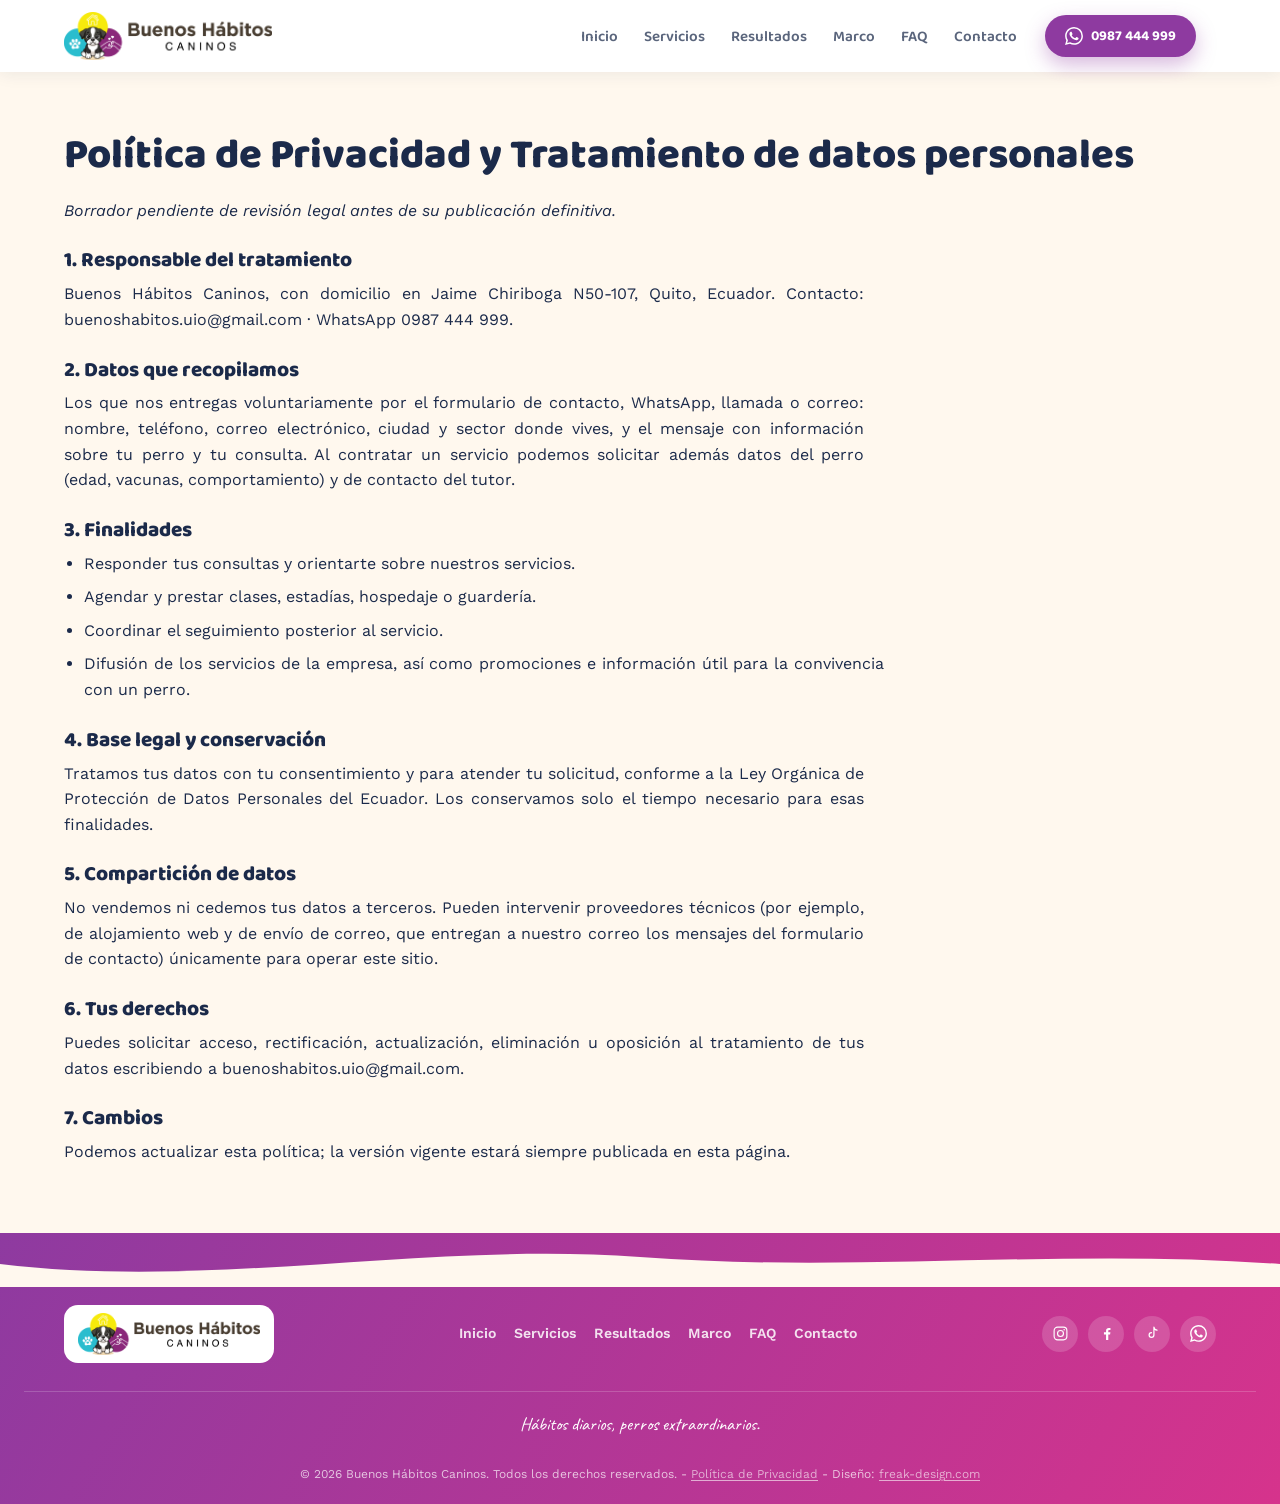
==== commit 93e081fe: "Formulario: campos Ciudad y Sector Co-Authored-By: Claude Sonnet 5.5 <noreply@anthropic.com>" ====
--- a/privacidad.html
+++ b/privacidad.html
@@ -21,7 +21,7 @@
 Política de Privacidad y Tratamiento de datos personales
 <!--/bloque--></h1>
     <div data-bloque="privacidad"><!--bloque-->
-<p><em>Borrador pendiente de revisión legal antes de su publicación definitiva.</em></p><h2>1. Responsable del tratamiento</h2><p>Buenos Hábitos Caninos, con domicilio en Jaime Chiriboga N50-107, Quito, Ecuador. Contacto: <a href="mailto:buenoshabitos.uio@gmail.com">buenoshabitos.uio@gmail.com</a> · WhatsApp 0987 444 999.</p><h2>2. Datos que recopilamos</h2><p>Los que nos entregas voluntariamente por el formulario de contacto, WhatsApp, llamada o correo: nombre, teléfono, correo electrónico y el mensaje con información sobre tu perro y tu consulta. Al contratar un servicio podemos solicitar además datos del perro (edad, vacunas, comportamiento) y de contacto del tutor.</p><h2>3. Finalidades</h2><ul><li>Responder tus consultas y orientarte sobre nuestros servicios.</li><li>Agendar y prestar clases, estadías, hospedaje o guardería.</li><li>Coordinar el seguimiento posterior al servicio.</li><li>Difusión de los servicios de la empresa, así como promociones e información útil para la convivencia con un perro.</li></ul><h2>4. Base legal y conservación</h2><p>Tratamos tus datos con tu consentimiento y para atender tu solicitud, conforme a la Ley Orgánica de Protección de Datos Personales del Ecuador. Los conservamos solo el tiempo necesario para esas finalidades.</p><h2>5. Compartición de datos</h2><p>No vendemos ni cedemos tus datos a terceros. Pueden intervenir proveedores técnicos (por ejemplo, de alojamiento web y de envío de correo, que entregan a nuestro correo los mensajes del formulario de contacto) únicamente para operar este sitio.</p><h2>6. Tus derechos</h2><p>Puedes solicitar acceso, rectificación, actualización, eliminación u oposición al tratamiento de tus datos escribiendo a <a href="mailto:buenoshabitos.uio@gmail.com">buenoshabitos.uio@gmail.com</a>.</p><h2>7. Cambios</h2><p>Podemos actualizar esta política; la versión vigente estará siempre publicada en esta página.</p>
+<p><em>Borrador pendiente de revisión legal antes de su publicación definitiva.</em></p><h2>1. Responsable del tratamiento</h2><p>Buenos Hábitos Caninos, con domicilio en Jaime Chiriboga N50-107, Quito, Ecuador. Contacto: <a href="mailto:buenoshabitos.uio@gmail.com">buenoshabitos.uio@gmail.com</a> · WhatsApp 0987 444 999.</p><h2>2. Datos que recopilamos</h2><p>Los que nos entregas voluntariamente por el formulario de contacto, WhatsApp, llamada o correo: nombre, teléfono, correo electrónico, ciudad y sector donde vives, y el mensaje con información sobre tu perro y tu consulta. Al contratar un servicio podemos solicitar además datos del perro (edad, vacunas, comportamiento) y de contacto del tutor.</p><h2>3. Finalidades</h2><ul><li>Responder tus consultas y orientarte sobre nuestros servicios.</li><li>Agendar y prestar clases, estadías, hospedaje o guardería.</li><li>Coordinar el seguimiento posterior al servicio.</li><li>Difusión de los servicios de la empresa, así como promociones e información útil para la convivencia con un perro.</li></ul><h2>4. Base legal y conservación</h2><p>Tratamos tus datos con tu consentimiento y para atender tu solicitud, conforme a la Ley Orgánica de Protección de Datos Personales del Ecuador. Los conservamos solo el tiempo necesario para esas finalidades.</p><h2>5. Compartición de datos</h2><p>No vendemos ni cedemos tus datos a terceros. Pueden intervenir proveedores técnicos (por ejemplo, de alojamiento web y de envío de correo, que entregan a nuestro correo los mensajes del formulario de contacto) únicamente para operar este sitio.</p><h2>6. Tus derechos</h2><p>Puedes solicitar acceso, rectificación, actualización, eliminación u oposición al tratamiento de tus datos escribiendo a <a href="mailto:buenoshabitos.uio@gmail.com">buenoshabitos.uio@gmail.com</a>.</p><h2>7. Cambios</h2><p>Podemos actualizar esta política; la versión vigente estará siempre publicada en esta página.</p>
 <!--/bloque--></div>
   </div>
 </main>
--- a/css/styles.css
+++ b/css/styles.css
@@ -723,6 +723,7 @@
   border-color: var(--morado);
 }
 .form-contacto textarea { resize: vertical; min-height: 90px; }
+.form-contacto__fila { display: grid; grid-template-columns: repeat(auto-fit, minmax(160px, 1fr)); gap: 14px; }
 .form-contacto .btn { justify-content: center; margin-top: 4px; }
 .form-contacto__estado {
   font-size: 0.88rem;
